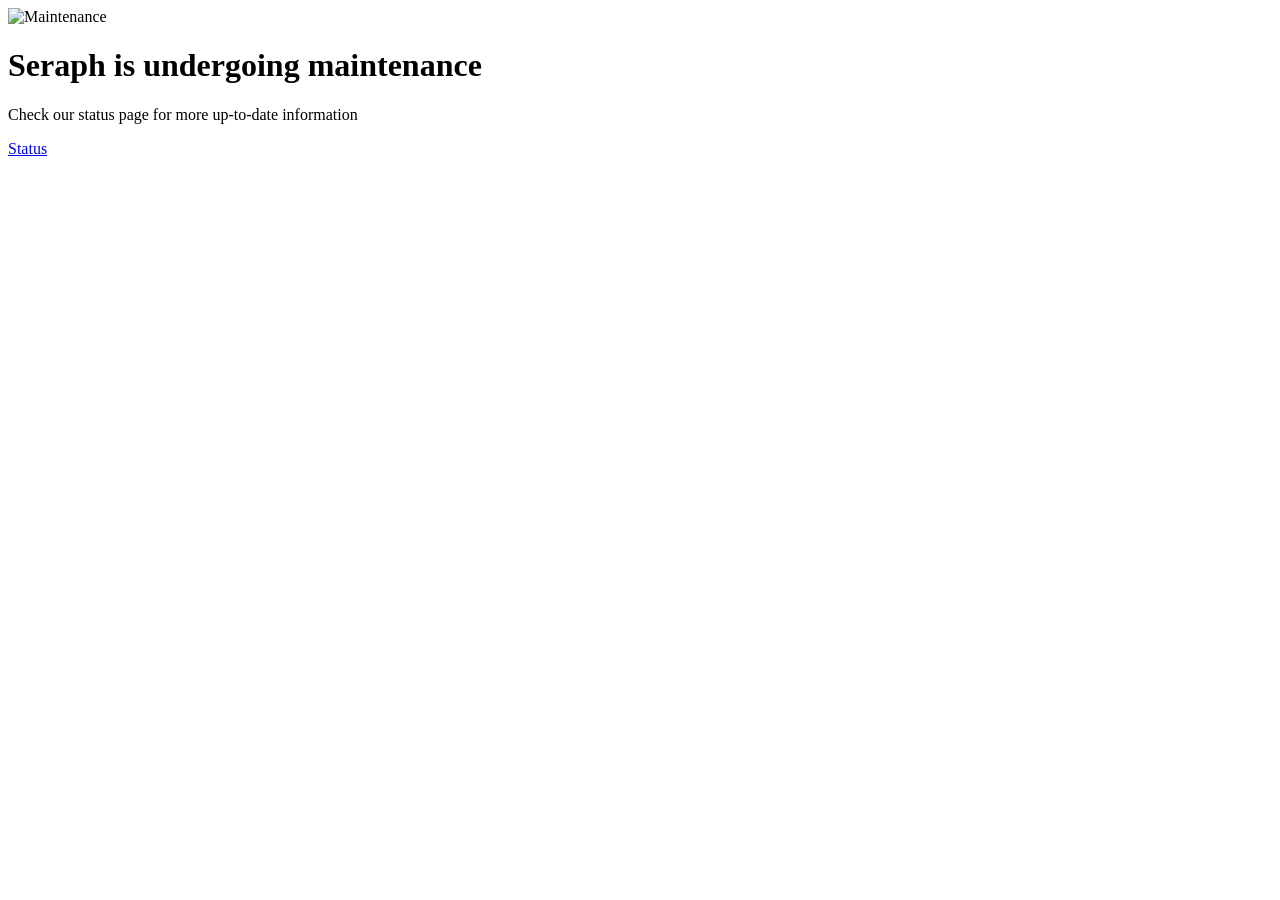
==== maintence/index.html @ ee72512c "Create index.html" ====
<!DOCTYPE html>
<html lang="en">
<head>
    <meta charset="UTF-8">
    <meta name="viewport" content="width=device-width, initial-scale=1.0">
    <title>Maintenance</title>
    <link rel="stylesheet" href="styles.css">
</head>
<body>
    <div class="container">
        <img src="https://w7.pngwing.com/pngs/704/708/png-transparent-wrench-logo-computer-icons-maintenance-maintenance-miscellaneous-cdr-logo-thumbnail.png" alt="Maintenance" class="maintenance-icon">
        <h1 class="title">Seraph is undergoing maintenance</h1>
        <p class="subheading">Check our status page for more up-to-date information</p>
        <a href="https://seraph-remake.statuspage.io" class="status-button">Status</a>
    </div>
</body>
</html>
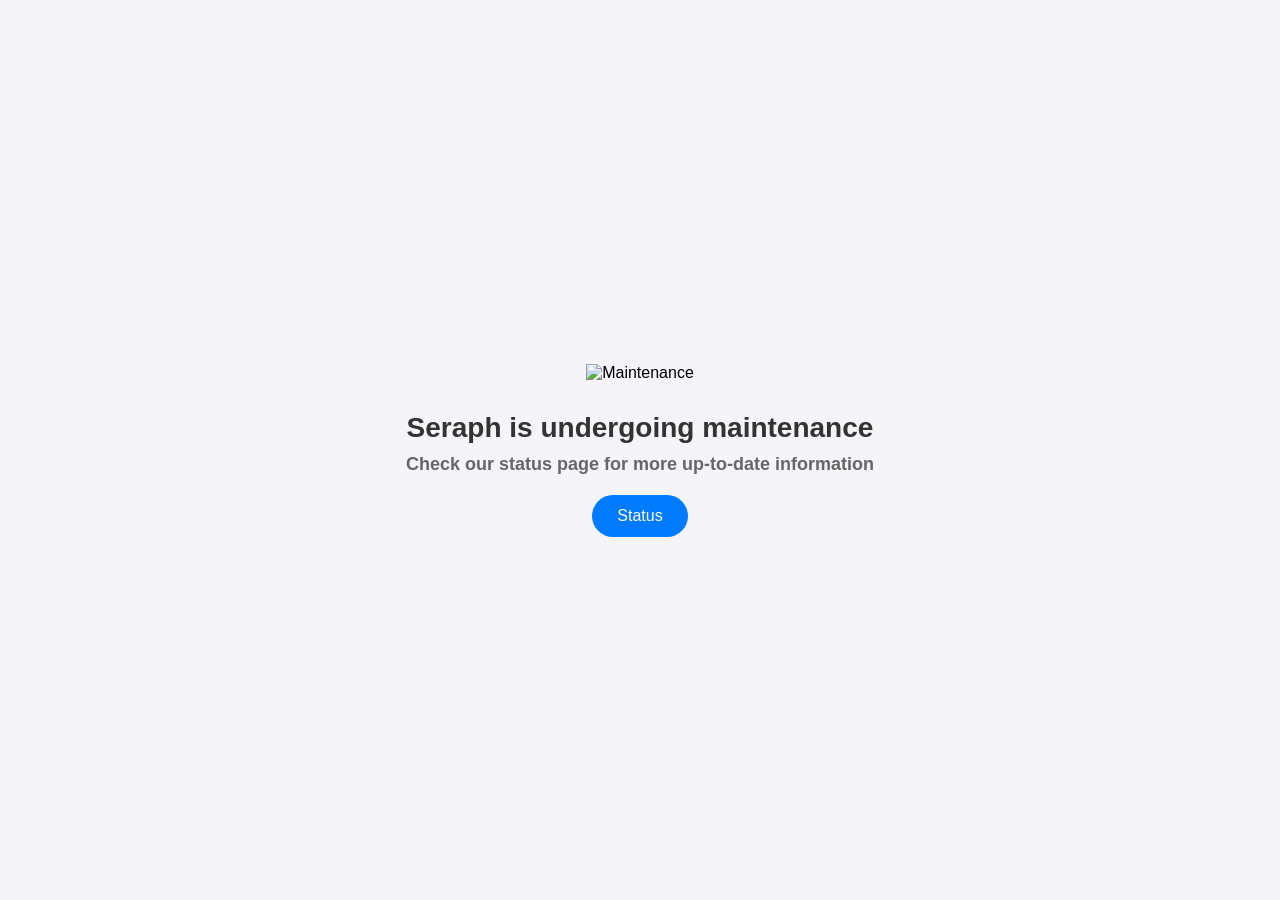
==== commit a2b7aa99: "Update index.html" ====
--- a/maintence/index.html
+++ b/maintence/index.html
@@ -8,7 +8,7 @@
 </head>
 <body>
     <div class="container">
-        <img src="https://w7.pngwing.com/pngs/704/708/png-transparent-wrench-logo-computer-icons-maintenance-maintenance-miscellaneous-cdr-logo-thumbnail.png" alt="Maintenance" class="maintenance-icon">
+        <img src="https://i.ibb.co/3v8kWG2/images-removebg-preview.png" alt="Maintenance" class="maintenance-icon">
         <h1 class="title">Seraph is undergoing maintenance</h1>
         <p class="subheading">Check our status page for more up-to-date information</p>
         <a href="https://seraph-remake.statuspage.io" class="status-button">Status</a>
--- a/maintence/styles.css
+++ b/maintence/styles.css
@@ -0,0 +1,64 @@
+body {
+    font-family: Arial, sans-serif;
+    display: flex;
+    justify-content: center;
+    align-items: center;
+    height: 100vh;
+    margin: 0;
+    background-color: #f4f4f9;
+}
+
+.container {
+    text-align: center;
+}
+
+.maintenance-icon {
+    width: 150px;
+    height: auto;
+    margin-bottom: 20px;
+}
+
+.title {
+    font-size: 28px;
+    font-weight: bold;
+    color: #333;
+    margin: 10px 0;
+}
+
+.subheading {
+    font-size: 18px;
+    font-weight: bold;
+    color: #666;
+    margin: 10px 0 20px;
+}
+
+.status-button {
+    display: inline-block;
+    padding: 12px 25px;
+    font-size: 16px;
+    color: #fff;
+    background-color: #007bff;
+    border-radius: 50px;
+    text-decoration: none;
+    transition: background-color 0.3s ease;
+}
+
+.status-button:hover {
+    background-color: #0056b3;
+}
+
+button {
+    margin: 10px;
+    padding: 10px 20px;
+    font-size: 16px;
+    cursor: pointer;
+    color: #fff;
+    background-color: #007bff;
+    border: none;
+    border-radius: 50px;
+    transition: background-color 0.3s ease;
+}
+
+button:hover {
+    background-color: #0056b3;
+}
